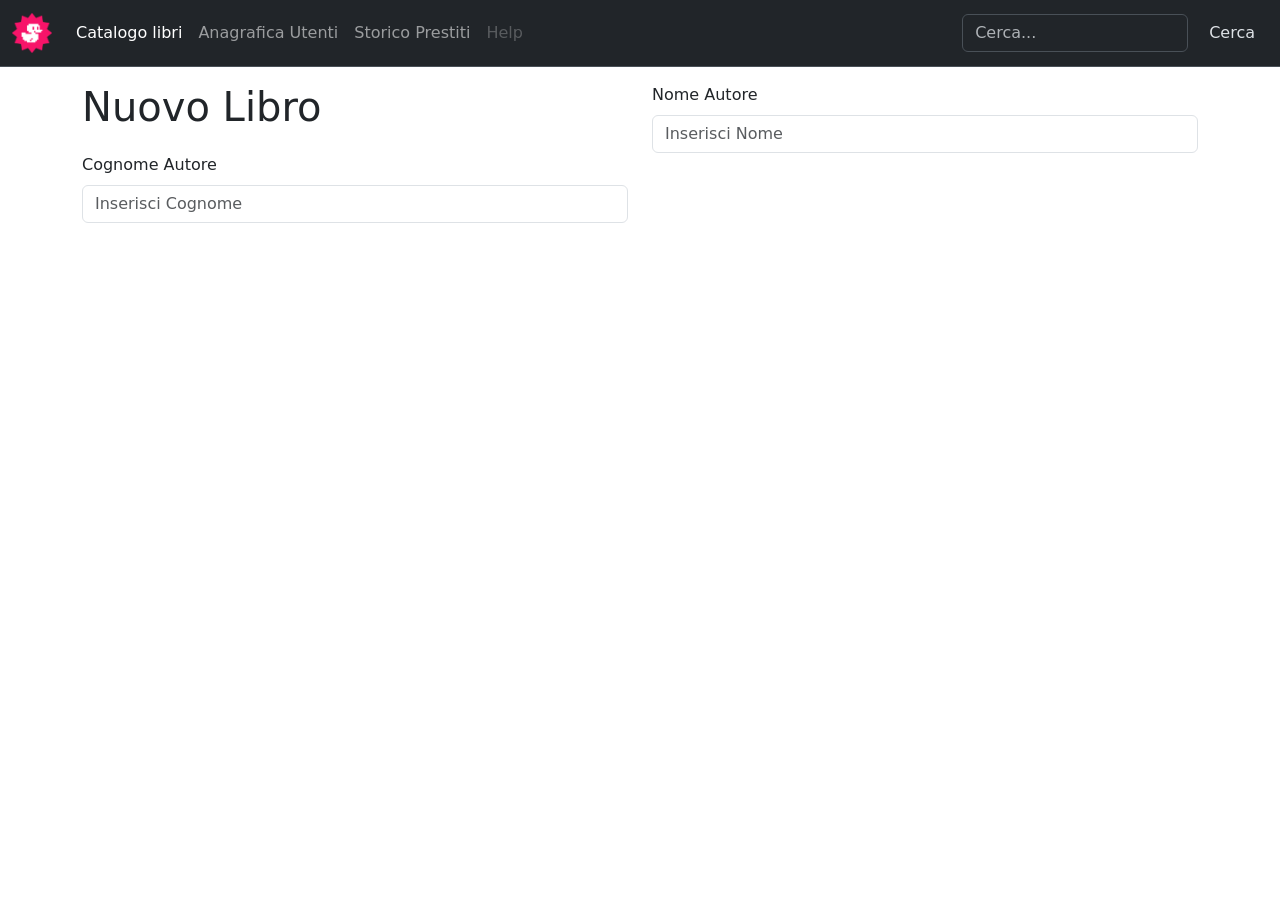
==== newbook.html @ 385c721e "inizio nuova pagina "New Book"" ====
<!DOCTYPE html>
<html lang="it">

<head>
    <meta charset="UTF-8">
    <meta name="viewport" content="width=device-width, initial-scale=1.0">
    <title>New Book</title>

    <link href="https://cdn.jsdelivr.net/npm/bootstrap@5.3.8/dist/css/bootstrap.min.css" rel="stylesheet"
        integrity="sha384-sRIl4kxILFvY47J16cr9ZwB07vP4J8+LH7qKQnuqkuIAvNWLzeN8tE5YBujZqJLB" crossorigin="anonymous">
    <link rel="stylesheet" href="https://cdn.jsdelivr.net/npm/bootstrap-icons@1.11.3/font/bootstrap-icons.min.css">
    <link rel="stylesheet" href="./style/index.css">
</head>

<body>

    <nav class="navbar  navbar-expand-lg bg-dark border-bottom border-body" data-bs-theme="dark">
        <div class="container-fluid">
            <a class="navbar-brand" href="#"> <img src="./img/duck.png" alt="Logo papera" width="40" height="40"></a>
            <button class="navbar-toggler" type="button" data-bs-toggle="collapse"
                data-bs-target="#navbarSupportedContent" aria-controls="navbarSupportedContent" aria-expanded="false"
                aria-label="Toggle navigation">
                <span class="navbar-toggler-icon"></span>
            </button>
            <div class="collapse navbar-collapse" id="navbarSupportedContent">
                <ul class="navbar-nav me-auto mb-2 mb-lg-0">
                    <li class="nav-item">
                        <a class="nav-link active" aria-current="page" href="#">Catalogo libri</a>
                    </li>
                    <li class="nav-item">
                        <a class="nav-link" href="#">Anagrafica Utenti</a>
                    </li>
                    <li class="nav-item dropdown">
                        <a class="nav-link" href="#">Storico Prestiti</a>
                    </li>
                    <li class="nav-item">
                        <a class="nav-link disabled" aria-disabled="true">Help</a>
                    </li>
                </ul>
                <form class="d-flex" role="search">
                    <input class="form-control me-2" type="search" placeholder="Cerca..." aria-label="Search" />
                    <button class="btn btn-outline-white" type="submit">Cerca</button>
                </form>
            </div>
        </div>
    </nav>
    <main class="m-3">
       
       
        <form>
            
            <div class="container">
                <div class="row">
                    <div class="col"><h1>Nuovo Libro</h1></div>
                    <div class="col col-6">
                        <label for="exampleFormControlInput1" class="form-label">Nome Autore</label>
                        <input class="form-control" type="text" placeholder="Inserisci Nome"
                            aria-label="readonly input example" readonly>
                    </div>
                    <div class="col col-6">
                        <label for="exampleFormControlInput1" class="form-label">Cognome Autore</label>
                        <input class="form-control" type="text" placeholder="Inserisci Cognome"
                            aria-label="readonly input example" readonly>
                    </div>
                    <div class="col"></div>
                    <div class="col"></div>
                    <div class="col"></div>
                    <div class="col"></div>
                    <div class="col"></div>
                    <div class="col"></div>
                    <div class="col"></div>
                </div>
            </div>
        </form>

    </main>

    <script src="https://cdn.jsdelivr.net/npm/bootstrap@5.3.8/dist/js/bootstrap.bundle.min.js"
        integrity="sha384-FKyoEForCGlyvwx9Hj09JcYn3nv7wiPVlz7YYwJrWVcXK/BmnVDxM+D2scQbITxI" crossorigin="anonymous">
        </script>

</body>

</html>
---- style/index.css ----
*{
    margin: 0;
    padding: 0;
    box-sizing: border-box;}

.wrapper{
    margin:20px;
}



.header-table
    {
        display:flex;
        justify-content: space-between;
        margin:15px;
    }


.table .data-prestito
    {
        display:none;
    }

@media screen and (min-width: 768px) {
   .table .data-prestito
    {
        display:table-cell;
    } 

    }
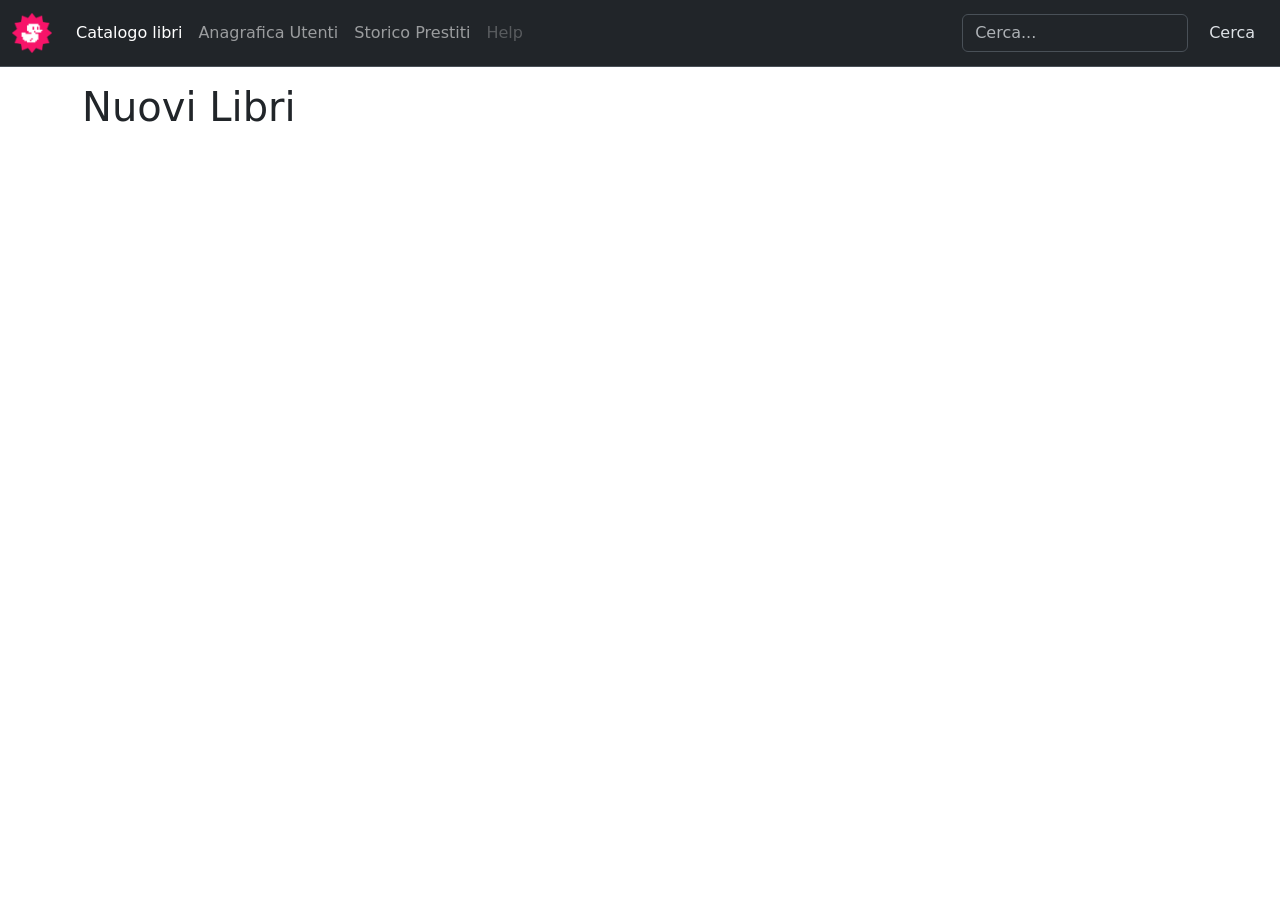
==== commit 748a8c7e: "Agiunto collegamento" ====
--- a/newbook.html
+++ b/newbook.html
@@ -9,7 +9,7 @@
     <link href="https://cdn.jsdelivr.net/npm/bootstrap@5.3.8/dist/css/bootstrap.min.css" rel="stylesheet"
         integrity="sha384-sRIl4kxILFvY47J16cr9ZwB07vP4J8+LH7qKQnuqkuIAvNWLzeN8tE5YBujZqJLB" crossorigin="anonymous">
     <link rel="stylesheet" href="https://cdn.jsdelivr.net/npm/bootstrap-icons@1.11.3/font/bootstrap-icons.min.css">
-    <link rel="stylesheet" href="./style/index.css">
+    <link rel="stylesheet" href="./style/newbook.css">
 </head>
 
 <body>
@@ -51,16 +51,12 @@
             
             <div class="container">
                 <div class="row">
-                    <div class="col"><h1>Nuovo Libro</h1></div>
+                     <div class="col d-block"><h1>Nuovi Libri</h1></div>
                     <div class="col col-6">
-                        <label for="exampleFormControlInput1" class="form-label">Nome Autore</label>
-                        <input class="form-control" type="text" placeholder="Inserisci Nome"
-                            aria-label="readonly input example" readonly>
-                    </div>
+                    
+                    </div>                       
                     <div class="col col-6">
-                        <label for="exampleFormControlInput1" class="form-label">Cognome Autore</label>
-                        <input class="form-control" type="text" placeholder="Inserisci Cognome"
-                            aria-label="readonly input example" readonly>
+                        
                     </div>
                     <div class="col"></div>
                     <div class="col"></div>
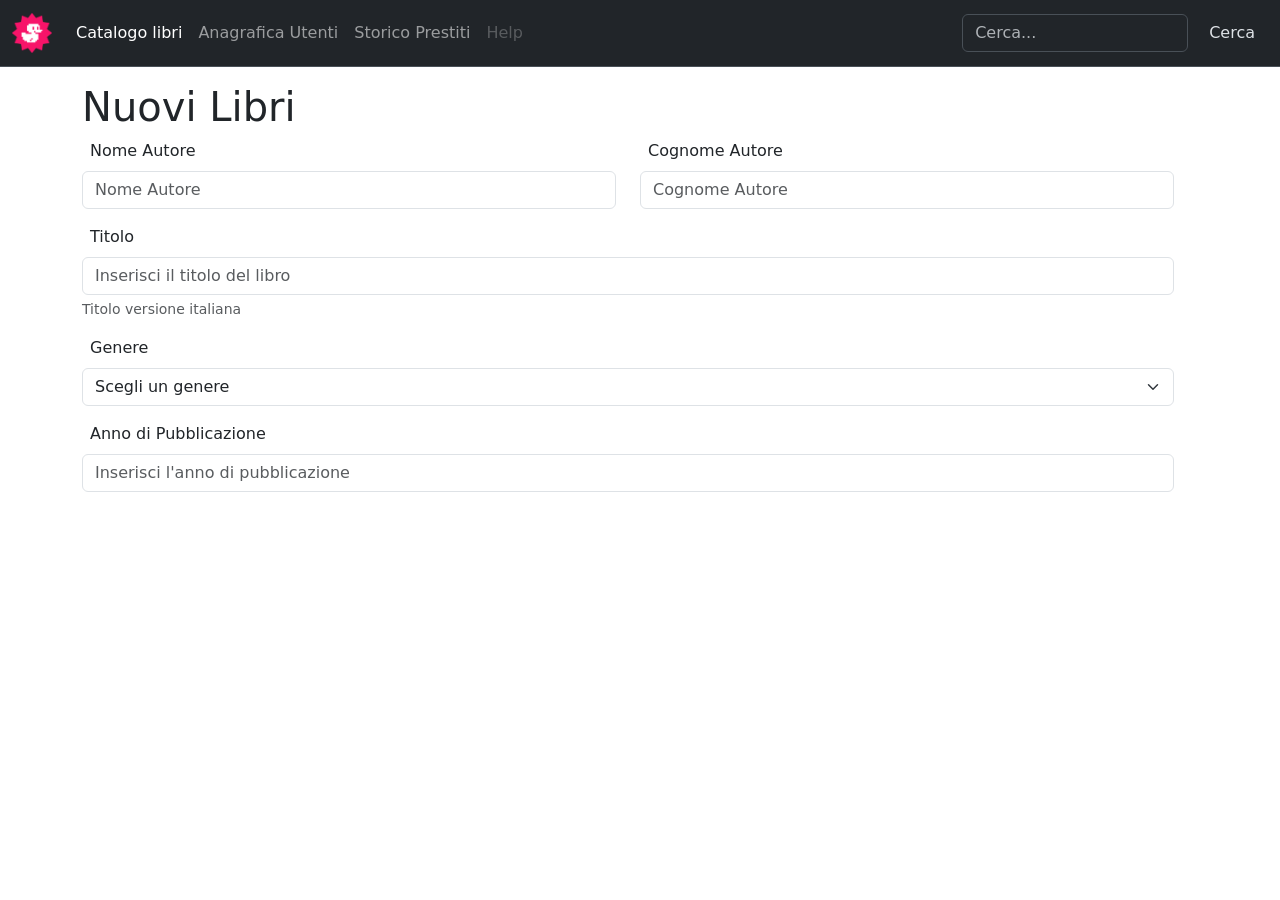
==== commit 313ad8e0: "inserimento atitolo e generi" ====
--- a/newbook.html
+++ b/newbook.html
@@ -45,22 +45,51 @@
         </div>
     </nav>
     <main class="m-3">
-       
-       
+
+
         <form>
-            
+
             <div class="container">
                 <div class="row">
-                     <div class="col d-block"><h1>Nuovi Libri</h1></div>
-                    <div class="col col-6">
-                    
-                    </div>                       
-                    <div class="col col-6">
-                        
+                    <div class="col">
+                        <h1>Nuovi Libri</h1>
                     </div>
-                    <div class="col"></div>
-                    <div class="col"></div>
-                    <div class="col"></div>
+                    <div class="row">
+                        <div class="col col-6 mb-3">
+                            <label for="Name" class="form-label ps-2">Nome Autore</label>
+                            <input type="text" class="form-control" id="Name" placeholder="Nome Autore">
+                        </div>
+                        <div class="col col-6 mb-3">
+                            <label for="Surname" class="form-label ps-2">Cognome Autore</label>
+                            <input type="text" class="form-control" id="Surname" placeholder="Cognome Autore">
+                        </div>
+                    </div>
+                    <div class="row">
+                        <div class="col col-12 mb-3">
+                            <label for="Title" class="form-label ps-2">Titolo</label>
+                            <input type="text" class="form-control" id="Title"
+                                placeholder="Inserisci il titolo del libro">
+                            <div id="titolo-it" class="form-text">Titolo versione italiana</div>
+                        </div>
+
+                        <div class="col col-12 mb-3">
+                            <label for="genre" class="form-label ps-2">Genere</label>
+                            <select class="form-select" id="genre">
+                                <option selected disabled>Scegli un genere</option>
+                                <option vale="0">Giallo</option>
+                                <option value="1">Fantasy</option>
+                                <option value="2">Horror</option>
+                                <option value="3">Romantico</option>
+                                <option value="3">Fantascienza</option>
+                                <option value="3">Biografico</option>
+                            </select>
+                        </div>
+                        <div class="col col-12 mb-3">
+                            <label for="year" class="form-label ps-2">Anno di Pubblicazione</label>
+                            <input type="text" class="form-control" id="year"
+                                placeholder="Inserisci l'anno di pubblicazione">
+                        </div>
+                    </div>
                     <div class="col"></div>
                     <div class="col"></div>
                     <div class="col"></div>
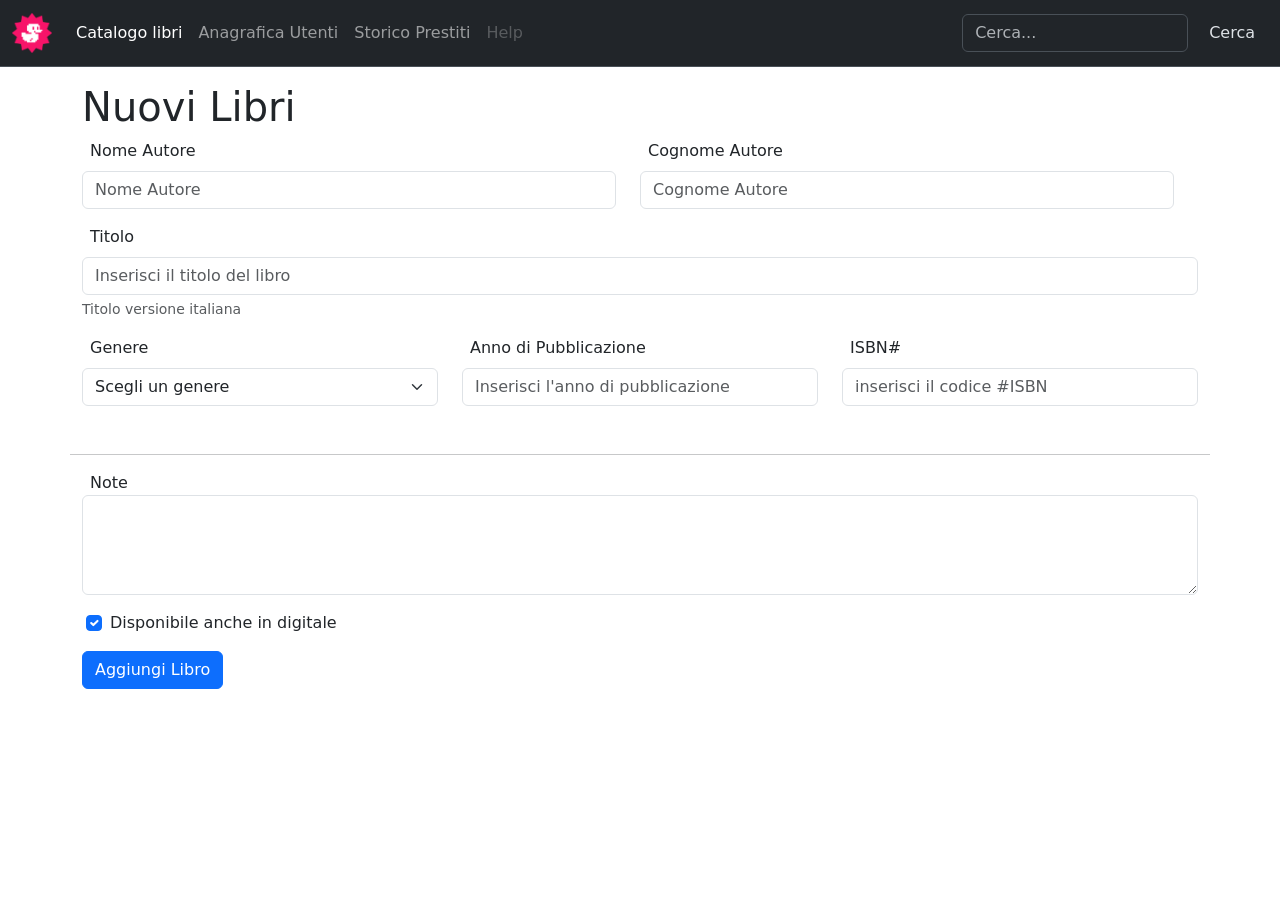
==== commit 3897a4f7: "note e bottoni" ====
--- a/newbook.html
+++ b/newbook.html
@@ -57,43 +57,58 @@
                     <div class="row">
                         <div class="col col-6 mb-3">
                             <label for="Name" class="form-label ps-2">Nome Autore</label>
-                            <input type="text" class="form-control" id="Name" placeholder="Nome Autore">
+                            <input type="text" class="form-control" id="Name" placeholder="Nome Autore" required>
                         </div>
                         <div class="col col-6 mb-3">
                             <label for="Surname" class="form-label ps-2">Cognome Autore</label>
-                            <input type="text" class="form-control" id="Surname" placeholder="Cognome Autore">
+                            <input type="text" class="form-control" id="Surname" placeholder="Cognome Autore" required>
                         </div>
                     </div>
-                    <div class="row">
-                        <div class="col col-12 mb-3">
-                            <label for="Title" class="form-label ps-2">Titolo</label>
-                            <input type="text" class="form-control" id="Title"
-                                placeholder="Inserisci il titolo del libro">
-                            <div id="titolo-it" class="form-text">Titolo versione italiana</div>
-                        </div>
 
-                        <div class="col col-12 mb-3">
-                            <label for="genre" class="form-label ps-2">Genere</label>
-                            <select class="form-select" id="genre">
-                                <option selected disabled>Scegli un genere</option>
-                                <option vale="0">Giallo</option>
-                                <option value="1">Fantasy</option>
-                                <option value="2">Horror</option>
-                                <option value="3">Romantico</option>
-                                <option value="3">Fantascienza</option>
-                                <option value="3">Biografico</option>
-                            </select>
-                        </div>
-                        <div class="col col-12 mb-3">
-                            <label for="year" class="form-label ps-2">Anno di Pubblicazione</label>
-                            <input type="text" class="form-control" id="year"
-                                placeholder="Inserisci l'anno di pubblicazione">
+                    <div class="col col-12 mb-3">
+                        <label for="Title" class="form-label ps-2">Titolo</label>
+                        <input type="text" class="form-control" id="Title" placeholder="Inserisci il titolo del libro" required>
+                        <div id="titolo-it" class="form-text">Titolo versione italiana</div>
+                    </div>
+
+                    <div class="col col-12 col-lg-4 mb-3">
+                        <label for="genre" class="form-label ps-2">Genere</label>
+                        <select class="form-select" id="genre" required>
+                            <option selected disabled>Scegli un genere</option>
+                            <option vale="0">Giallo</option>
+                            <option value="1">Fantasy</option>
+                            <option value="2">Horror</option>
+                            <option value="3">Romantico</option>
+                            <option value="3">Fantascienza</option>
+                            <option value="3">Biografico</option>
+                        </select>
+                    </div>
+                    <div class="col col-12 col-lg-4 mb-3">
+                        <label for="year" class="form-label ps-2">Anno di Pubblicazione</label>
+                        <input type="data" min="01/01/1800" class="form-control" id="year"
+                            placeholder="Inserisci l'anno di pubblicazione" required>
+                    </div>
+                    <div class="col col-12 col-lg-4 mb-5">
+                        <label for="ISBN" class="form-label ps-2">ISBN#</label>
+                        <input type="text" class="form-control" id="ISBN" placeholder="inserisci il codice #ISBN" required>
+                    </div>
+
+                    <hr>
+                    <div class="col col-12">
+                        <label class="ps-2" for="floatingTextarea2">Note</label>
+                        <div class="form-floating">
+                            <textarea class="form-control" placeholder="Inserisci eventuali note sul libro"
+                                id="floatingTextarea2" style="height: 100px"></textarea>
                         </div>
                     </div>
-                    <div class="col"></div>
-                    <div class="col"></div>
-                    <div class="col"></div>
-                    <div class="col"></div>
+                    <div class="col form-check m-3">                        
+                        <input class="form-check-input" type="checkbox" value="" id="checkChecked" checked>
+                        <label class="form-check-label" for="checkChecked">Disponibile anche in digitale</label>
+                    </div>
+
+                    <div class="col col-12">
+                        <button type="submit" class="btn btn-primary">Aggiungi Libro</button>
+                    </div>
                 </div>
             </div>
         </form>
